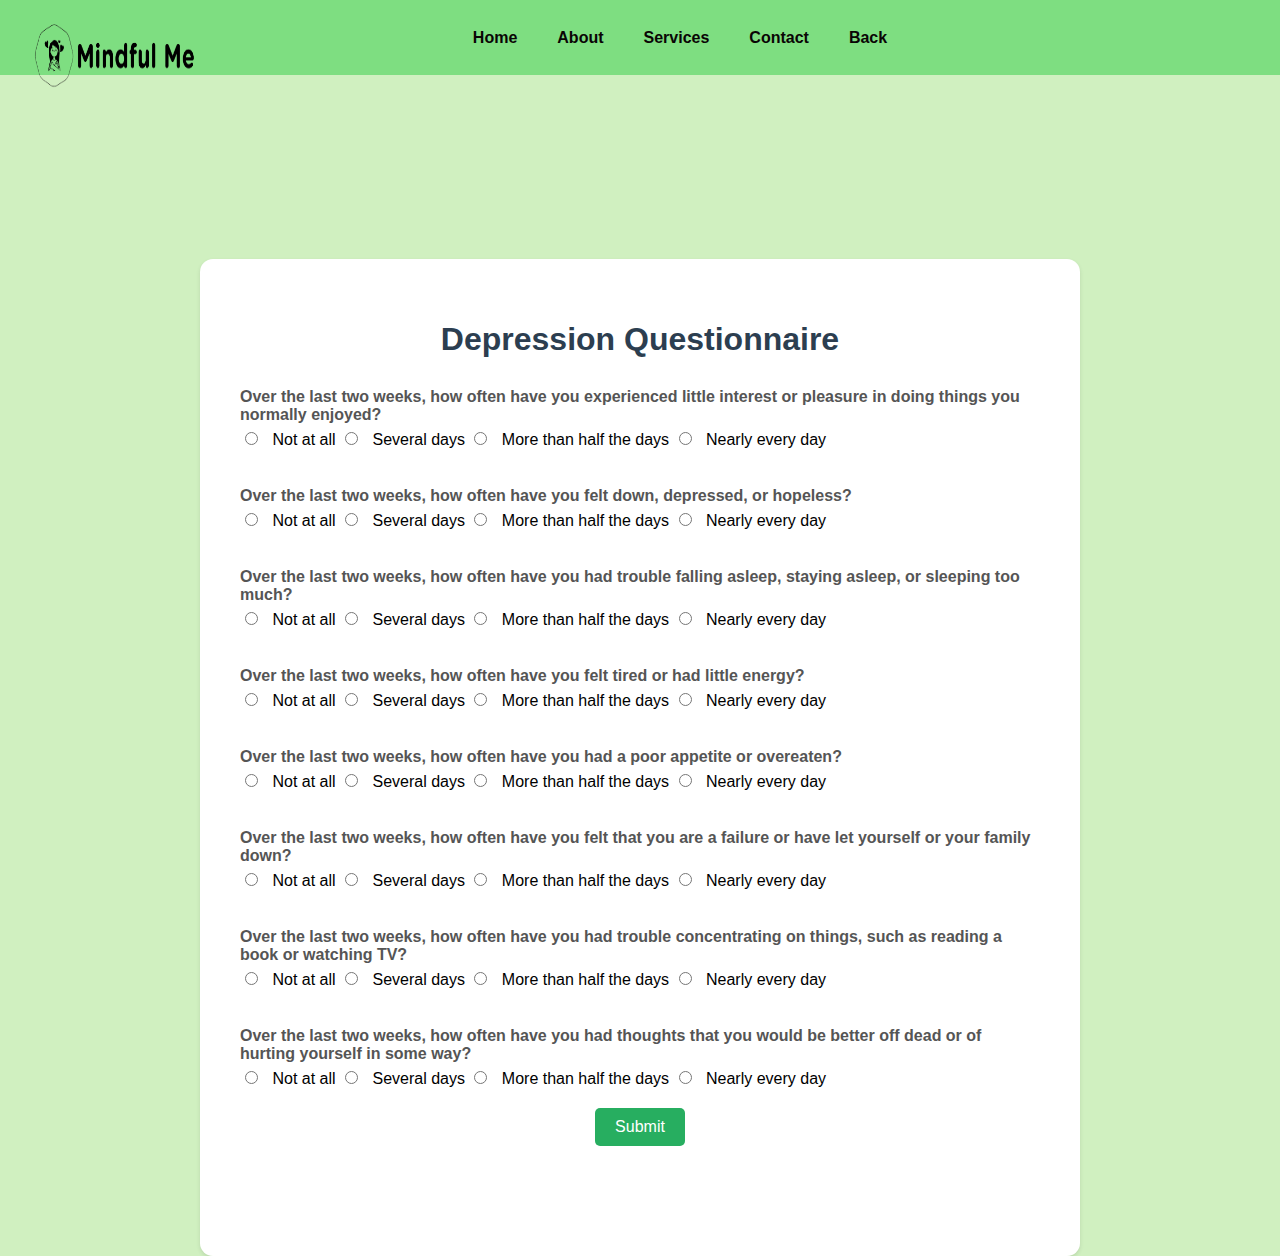
==== assesment.html @ efaaaabb "second-commit" ====
<!DOCTYPE html>
<html lang="en">

<head>
    <meta charset="UTF-8">
    <meta name="viewport" content="width=device-width, initial-scale=1.0">
    <meta name="viewport" content="width=device-width, initial-scale=1.0">
    <link rel="stylesheet" type="text/css" href="assessment-style.css">
    <link rel="icon" type="image/x-icon" href="images/favi.png">
    <title>MindfulMe</title>
</head>

<body>
    <nav>
        <ul>
            <li><a href="#Home">Home</a></li>
            <li><a href="#About">About</a></li>
            <li><a href="#Service">Services</a></li>
            <li><a href="#Contact">Contact</a></li>
            <li> <a href="main.html">Back</a></li>
        </ul>
    </nav>
    <!--Logo-->
    <div>
        <img src="images/logo.png" alt="logo" class="logo">
    </div>
    <!--Assessment-->
    <div class="container">
        <h1>Depression Questionnaire</h1>
        <form id="questionnaireForm">
            <div class="question">
                <label for="q1">Over the last two weeks, how often have you experienced little interest or pleasure in
                    doing things you normally enjoyed?</label>
                <input type="radio" name="q1" value="1"> Not at all
                <input type="radio" name="q1" value="2"> Several days
                <input type="radio" name="q1" value="3"> More than half the days
                <input type="radio" name="q1" value="4"> Nearly every day
            </div>
            <br>
            <div class="question">
                <label for="q2">Over the last two weeks, how often have you felt down, depressed, or hopeless?</label>
                <input type="radio" name="q2" value="1"> Not at all
                <input type="radio" name="q2" value="2"> Several days
                <input type="radio" name="q2" value="3"> More than half the days
                <input type="radio" name="q2" value="4"> Nearly every day
            </div>
            <br>
            <div class="question">
                <label for="q3">Over the last two weeks, how often have you had trouble falling asleep, staying asleep,
                    or sleeping too much?</label>
                <input type="radio" name="q3" value="1"> Not at all
                <input type="radio" name="q3" value="2"> Several days
                <input type="radio" name="q3" value="3"> More than half the days
                <input type="radio" name="q3" value="4"> Nearly every day
            </div>
            <br>
            <div class="question">
                <label for="q4">Over the last two weeks, how often have you felt tired or had little energy?</label>
                <input type="radio" name="q4" value="1"> Not at all
                <input type="radio" name="q4" value="2"> Several days
                <input type="radio" name="q4" value="3"> More than half the days
                <input type="radio" name="q4" value="4"> Nearly every day
            </div>
            <br>
            <div class="question">
                <label for="q5">Over the last two weeks, how often have you had a poor appetite or overeaten?</label>
                <input type="radio" name="q5" value="1"> Not at all
                <input type="radio" name="q5" value="2"> Several days
                <input type="radio" name="q5" value="3"> More than half the days
                <input type="radio" name="q5" value="4"> Nearly every day
            </div>
            <br>
            <div class="question">
                <label for="q6">Over the last two weeks, how often have you felt that you are a failure or have let
                    yourself or your family down?</label>
                <input type="radio" name="q6" value="1"> Not at all
                <input type="radio" name="q6" value="2"> Several days
                <input type="radio" name="q6" value="3"> More than half the days
                <input type="radio" name="q6" value="4"> Nearly every day
            </div>
            <br>
            <div class="question">
                <label for="q7">Over the last two weeks, how often have you had trouble concentrating on things, such as
                    reading a book or watching TV?</label>
                <input type="radio" name="q7" value="1"> Not at all
                <input type="radio" name="q7" value="2"> Several days
                <input type="radio" name="q7" value="3"> More than half the days
                <input type="radio" name="q7" value="4"> Nearly every day
            </div>
            <br>
            <div class="question">
                <label for="q8">Over the last two weeks, how often have you had thoughts that you would be better off
                    dead or of hurting yourself in some way?</label>
                <input type="radio" name="q8" value="1"> Not at all
                <input type="radio" name="q8" value="2"> Several days
                <input type="radio" name="q8" value="3"> More than half the days
                <input type="radio" name="q8" value="4"> Nearly every day
            </div>
            <button type="button" onclick="calculateScore()">Submit</button>
        </form>
        <div class="progress">
            <div id="progressBar"></div>
            <div id="progressText"></div>
        </div>
    </div>
    <script src="script.js"></script>

</body>

</html>
---- assessment-style.css ----
body {
    font-family: 'Arial', sans-serif;
    background-color: #D0F0C0;
    /* Tea Green */
    margin: 0;
    display: flex;
    justify-content: center;
    align-items: center;
    height: 100vh;
}

nav {
    background-color: #7ede81;
    color: #fff;
    position: absolute;
    height: 75px;
    width: 100%;
    top: 0;
    left: 0;
    padding: 0;
}

nav ul {
    display: flex;
    justify-content: center;
    margin-top: 29px;
    list-style: none;
}

nav ul a {
    text-decoration: none;
    color: #0a0505;
    font-family: Arial;
    font-weight: bold;
    transition: 0.4s ease-in-out;
    padding-left: 40px;
}

nav ul a:hover {
    color: #f9fffe;
}

ul.navbar {
    list-style-type: none;
    margin: 0;
    padding: 0;
    background-color: #7ede81;
}


ul.navbar li {
    display: inline;
    margin-right: 20px;
    text-decoration: none;
    list-style: none;

}

ul.navbar li a {
    text-decoration: none;
    color: #fff;
    font-weight: bold;
    font-size: 16px;
}

.logo {
    float: left;
    width: 15%;
    height: 15%;
    position: absolute;
    top: -15px;
    left: 2%;
}


.container {
    max-width: 800px;
    text-align: center;
    padding: 40px;
    background-color: #fff;
    border-radius: 13px;
    box-shadow: 0 2px 4px rgba(0, 0, 0, 0.1);
    margin-top: 625px;
    margin-bottom: 10px;
}

h1 {
    margin-bottom: 30px;
    color: #2c3e50;
}

.question {
    margin-bottom: 20px;
    text-align: left;
}

label {
    display: block;
    margin-bottom: 5px;
    font-weight: bold;
    color: #555;
}

input[type="radio"] {
    margin-right: 10px;
}

button {
    background-color: #27ae60;
    color: #fff;
    border: none;
    padding: 10px 20px;
    font-size: 16px;
    cursor: pointer;
    border-radius: 5px;
    transition: background-color 0.3s;
}

button:hover {
    background-color: #218c53;
}

.progress {
    margin-top: 30px;
    text-align: left;
}

#progressBar {
    height: 30px;
    background-color: #2ecc71;
    border-radius: 5px;
    width: 0;
    transition: width 1s;
}

#progressText {
    margin-top: 10px;
    font-weight: bold;
    color: #333;
    font-size: 18px;
}
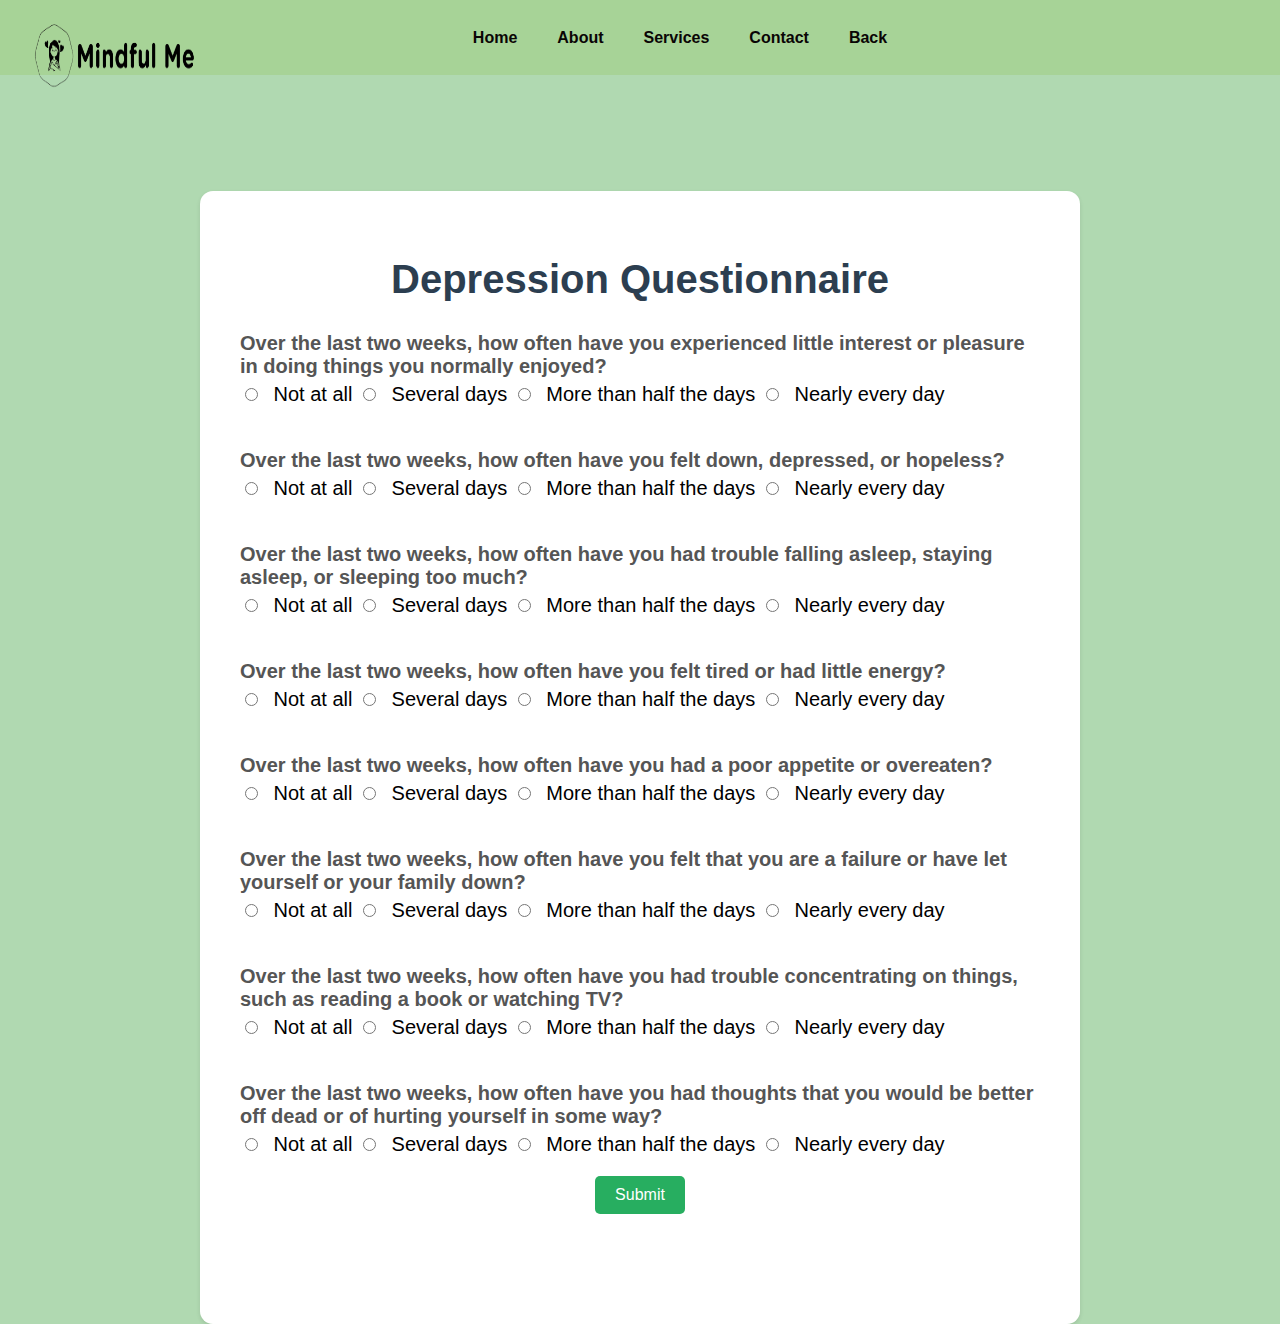
==== commit 4ef7e038: "fourth-commit" ====
--- a/assesment.html
+++ b/assesment.html
@@ -13,7 +13,7 @@
 <body>
     <nav>
         <ul>
-            <li><a href="#Home">Home</a></li>
+            <li><a href="index.html">Home</a></li>
             <li><a href="#About">About</a></li>
             <li><a href="#Service">Services</a></li>
             <li><a href="#Contact">Contact</a></li>
@@ -31,72 +31,79 @@
             <div class="question">
                 <label for="q1">Over the last two weeks, how often have you experienced little interest or pleasure in
                     doing things you normally enjoyed?</label>
-                <input type="radio" name="q1" value="1"> Not at all
-                <input type="radio" name="q1" value="2"> Several days
-                <input type="radio" name="q1" value="3"> More than half the days
-                <input type="radio" name="q1" value="4"> Nearly every day
+                <input type="radio" name="q1" value="0"> Not at all
+                <input type="radio" name="q1" value="35"> Several days
+                <input type="radio" name="q1" value="75"> More than half the days
+                <input type="radio" name="q1" value="100"> Nearly every day
+                
             </div>
             <br>
             <div class="question">
                 <label for="q2">Over the last two weeks, how often have you felt down, depressed, or hopeless?</label>
-                <input type="radio" name="q2" value="1"> Not at all
-                <input type="radio" name="q2" value="2"> Several days
-                <input type="radio" name="q2" value="3"> More than half the days
-                <input type="radio" name="q2" value="4"> Nearly every day
+                <input type="radio" name="q2" value="0"> Not at all
+                <input type="radio" name="q2" value="35"> Several days
+                <input type="radio" name="q2" value="75"> More than half the days
+                <input type="radio" name="q2" value="100"> Nearly every day
+                
             </div>
             <br>
             <div class="question">
                 <label for="q3">Over the last two weeks, how often have you had trouble falling asleep, staying asleep,
                     or sleeping too much?</label>
-                <input type="radio" name="q3" value="1"> Not at all
-                <input type="radio" name="q3" value="2"> Several days
-                <input type="radio" name="q3" value="3"> More than half the days
-                <input type="radio" name="q3" value="4"> Nearly every day
+                <input type="radio" name="q3" value="0"> Not at all
+                <input type="radio" name="q3" value="35"> Several days
+                <input type="radio" name="q3" value="75"> More than half the days
+                <input type="radio" name="q3" value="100"> Nearly every day
+                
             </div>
             <br>
             <div class="question">
                 <label for="q4">Over the last two weeks, how often have you felt tired or had little energy?</label>
-                <input type="radio" name="q4" value="1"> Not at all
-                <input type="radio" name="q4" value="2"> Several days
-                <input type="radio" name="q4" value="3"> More than half the days
-                <input type="radio" name="q4" value="4"> Nearly every day
+                <input type="radio" name="q4" value="0"> Not at all
+                <input type="radio" name="q4" value="35"> Several days
+                <input type="radio" name="q4" value="75"> More than half the days
+                <input type="radio" name="q4" value="100"> Nearly every day
+                
             </div>
             <br>
             <div class="question">
                 <label for="q5">Over the last two weeks, how often have you had a poor appetite or overeaten?</label>
-                <input type="radio" name="q5" value="1"> Not at all
-                <input type="radio" name="q5" value="2"> Several days
-                <input type="radio" name="q5" value="3"> More than half the days
-                <input type="radio" name="q5" value="4"> Nearly every day
+                <input type="radio" name="q5" value="0"> Not at all
+                <input type="radio" name="q5" value="35"> Several days
+                <input type="radio" name="q5" value="75"> More than half the days
+                <input type="radio" name="q5" value="100"> Nearly every day
+                
             </div>
             <br>
             <div class="question">
                 <label for="q6">Over the last two weeks, how often have you felt that you are a failure or have let
                     yourself or your family down?</label>
-                <input type="radio" name="q6" value="1"> Not at all
-                <input type="radio" name="q6" value="2"> Several days
-                <input type="radio" name="q6" value="3"> More than half the days
-                <input type="radio" name="q6" value="4"> Nearly every day
+                <input type="radio" name="q6" value="0"> Not at all
+                <input type="radio" name="q6" value="35"> Several days
+                <input type="radio" name="q6" value="75"> More than half the days
+                <input type="radio" name="q6" value="100"> Nearly every day
+                
             </div>
             <br>
             <div class="question">
                 <label for="q7">Over the last two weeks, how often have you had trouble concentrating on things, such as
                     reading a book or watching TV?</label>
-                <input type="radio" name="q7" value="1"> Not at all
-                <input type="radio" name="q7" value="2"> Several days
-                <input type="radio" name="q7" value="3"> More than half the days
-                <input type="radio" name="q7" value="4"> Nearly every day
+                <input type="radio" name="q7" value="0"> Not at all
+                <input type="radio" name="q7" value="35"> Several days
+                <input type="radio" name="q7" value="75"> More than half the days
+                <input type="radio" name="q7" value="100"> Nearly every day
+                
             </div>
             <br>
             <div class="question">
                 <label for="q8">Over the last two weeks, how often have you had thoughts that you would be better off
                     dead or of hurting yourself in some way?</label>
-                <input type="radio" name="q8" value="1"> Not at all
-                <input type="radio" name="q8" value="2"> Several days
-                <input type="radio" name="q8" value="3"> More than half the days
-                <input type="radio" name="q8" value="4"> Nearly every day
+                <input type="radio" name="q8" value="0"> Not at all
+                <input type="radio" name="q8" value="35"> Several days
+                <input type="radio" name="q8" value="75"> More than half the days
+                <input type="radio" name="q8" value="100"> Nearly every day
             </div>
-            <button type="button" onclick="calculateScore()">Submit</button>
+            <button type="button" onclick="calculateScores()">Submit</button>
         </form>
         <div class="progress">
             <div id="progressBar"></div>
--- a/assessment-style.css
+++ b/assessment-style.css
@@ -1,6 +1,6 @@
 body {
     font-family: 'Arial', sans-serif;
-    background-color: #D0F0C0;
+    background-color: #B0D9B1;
     /* Tea Green */
     margin: 0;
     display: flex;
@@ -10,7 +10,7 @@
 }
 
 nav {
-    background-color: #7ede81;
+    background-color: #A7D397;
     color: #fff;
     position: absolute;
     height: 75px;
@@ -74,6 +74,7 @@
 
 
 .container {
+    font-size: 20px;
     max-width: 800px;
     text-align: center;
     padding: 40px;
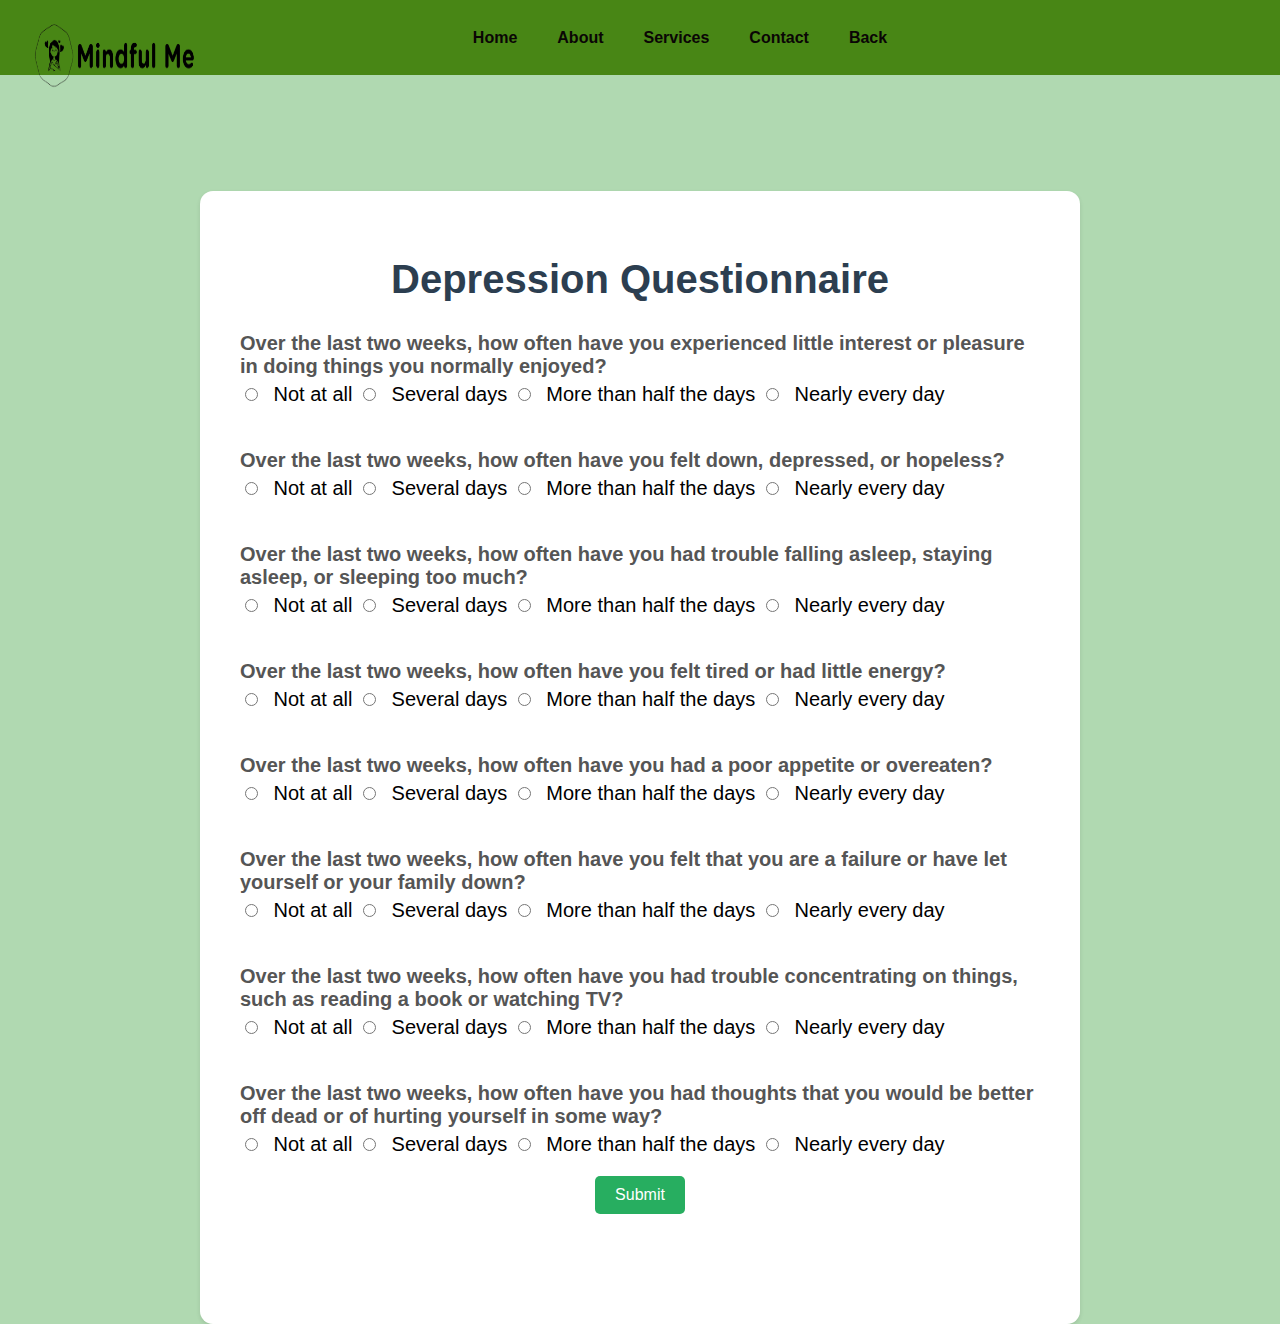
==== commit 6f56ab1d: "final-commit" ====
--- a/assesment.html
+++ b/assesment.html
@@ -15,7 +15,7 @@
         <ul>
             <li><a href="index.html">Home</a></li>
             <li><a href="#About">About</a></li>
-            <li><a href="#Service">Services</a></li>
+            <li><a href="service.html">Services</a></li>
             <li><a href="#Contact">Contact</a></li>
             <li> <a href="main.html">Back</a></li>
         </ul>
--- a/assessment-style.css
+++ b/assessment-style.css
@@ -10,7 +10,8 @@
 }
 
 nav {
-    background-color: #A7D397;
+    background-color: #488615;
+    font-family: Arial, sans-serif;;
     color: #fff;
     position: absolute;
     height: 75px;
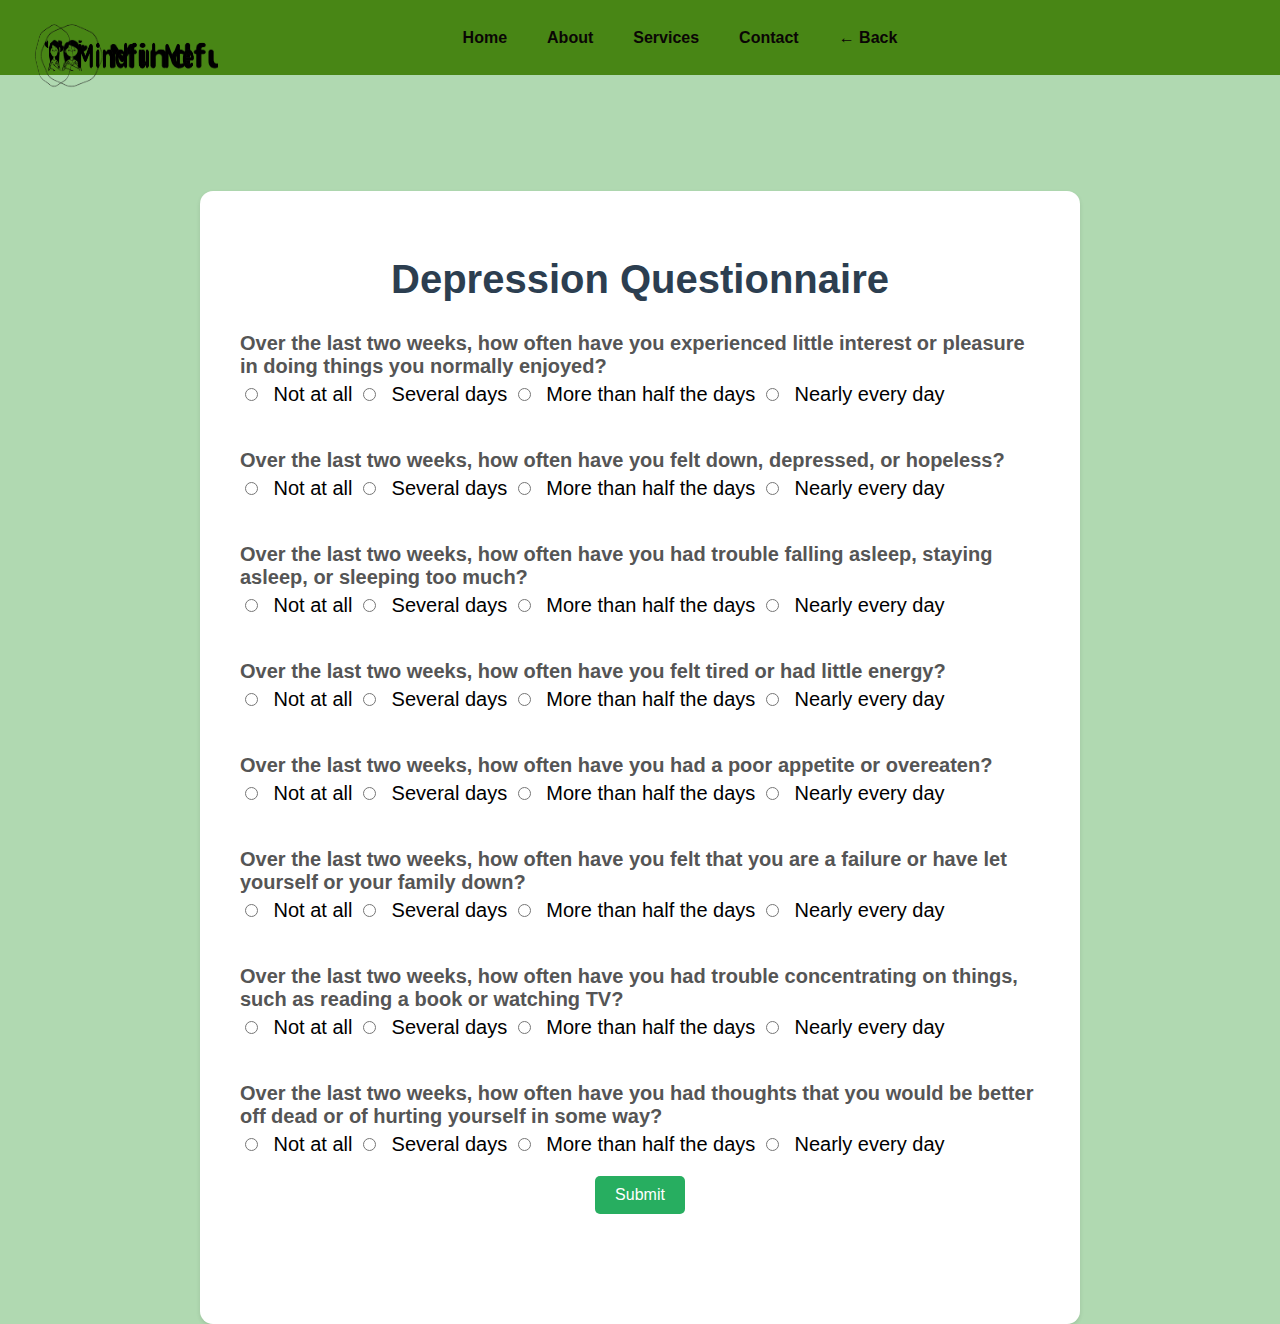
==== commit a0aeb16b: "final commit" ====
--- a/assesment.html
+++ b/assesment.html
@@ -17,7 +17,7 @@
             <li><a href="#About">About</a></li>
             <li><a href="service.html">Services</a></li>
             <li><a href="#Contact">Contact</a></li>
-            <li> <a href="main.html">Back</a></li>
+            <li class="back-button"><a href="#" onclick="history.go(-1);"><span>&larr;</span> Back</a></li>
         </ul>
     </nav>
     <!--Logo-->
--- a/assessment-style.css
+++ b/assessment-style.css
@@ -8,7 +8,25 @@
     align-items: center;
     height: 100vh;
 }
+.logo {
+    width: 200px; /* Adjust the width and height as needed */
+    height: 200px;
+    background-image: url('images/logo.png'); /* Initial image */
+    background-size: cover;
+    animation: changeIntensity 5s infinite alternate; /* Change intensity every 5 seconds */
+}
 
+@keyframes changeIntensity {
+    0% {
+        filter: contrast(100%); /* Initial intensity */
+    }
+    50% {
+        filter: contrast(70%); /* Half intensity */
+    }
+    100% {
+        filter: contrast(100%); /* Back to full intensity */
+    }
+}
 nav {
     background-color: #488615;
     font-family: Arial, sans-serif;;
